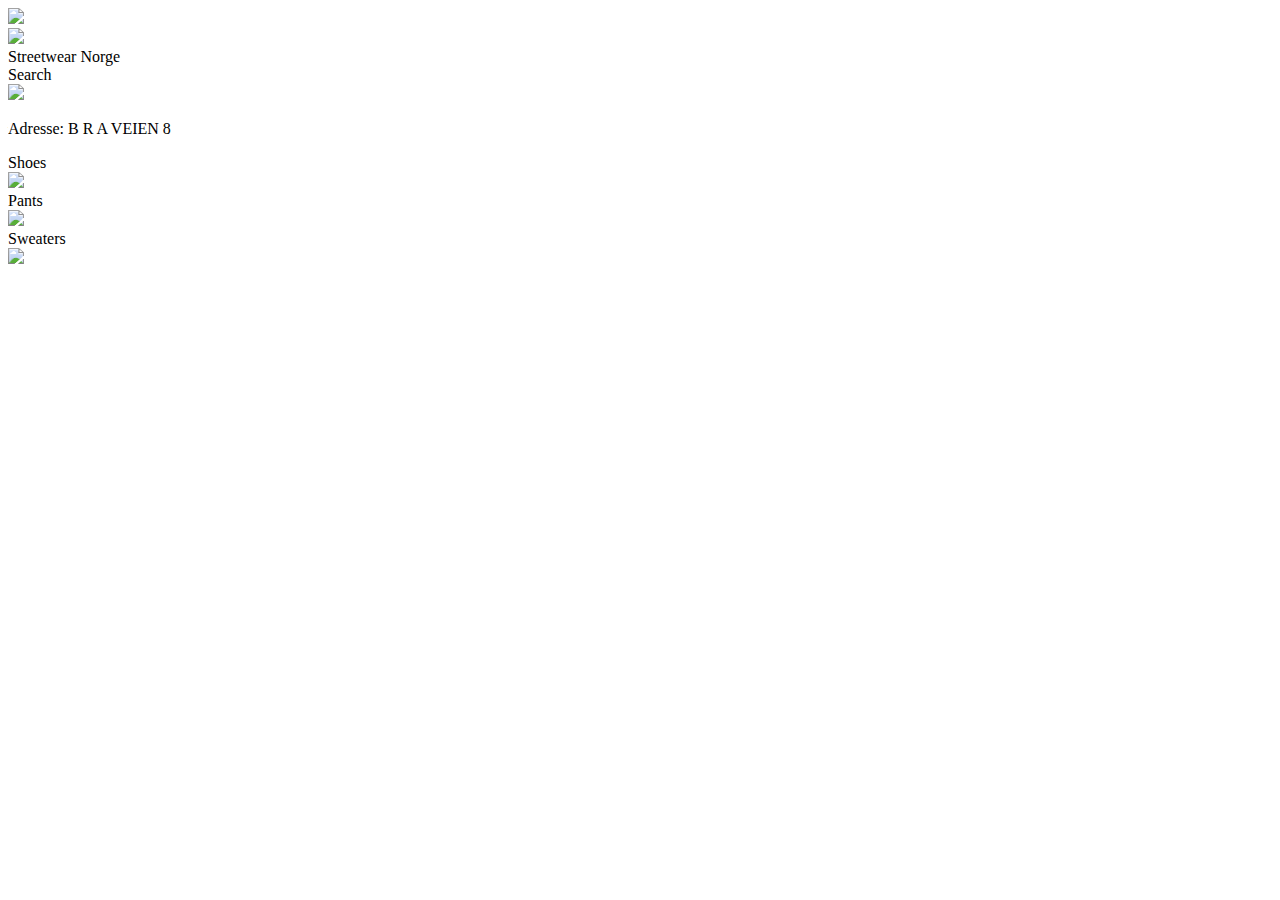
==== index.html @ 86af8e20 "test" ====
<!DOCTYPE html>
<html>
  <head>
    <link rel="stylesheet" href="globals.css" />
    <link rel="stylesheet" href="styleguide.css" />
    <link rel="stylesheet" href="style.css" />
  </head>
  <body>
    <div class="forside">
      <div class="div">
        <div class="overlap">
          <div class="rectangle"></div>
          <div class="rectangle-2"></div>
          <div class="rectangle-3"></div>
          <img class="icon-shopping-cart" src="img/shopping-cart.svg" />
          <div class="rectangle-4"></div>
          <img class="icon-user" src="img/user.svg" />
          <div class="text-wrapper">Streetwear Norge</div>
          <div class="search">
            <div class="text">Search</div>
            <img class="icon-search" src="img/search.svg" />
          </div>
        </div>
        <div class="overlap-group">
          <div class="rectangle-5"></div>
          <p class="p">Adresse: B R A VEIEN 8</p>
        </div>
        <div class="shoes">
          <div class="overlap-group-2">
            <div class="text-wrapper-2">Shoes</div>
            <div class="element"></div>
            <img class="media" src="img/image.png" />
            <div class="card-border"></div>
          </div>
        </div>
        <div class="pants">
          <div class="overlap-group-2">
            <div class="text-wrapper-2">Pants</div>
            <div class="element"></div>
            <img class="media" src="img/media.png" />
            <div class="card-border"></div>
          </div>
        </div>
        <div class="sweaters">
          <div class="overlap-group-2">
            <div class="text-wrapper-2">Sweaters</div>
            <div class="element"></div>
            <img class="media" src="img/media-2.png" />
            <div class="card-border"></div>
          </div>
        </div>
      </div>
    </div>
  </body>
</html>
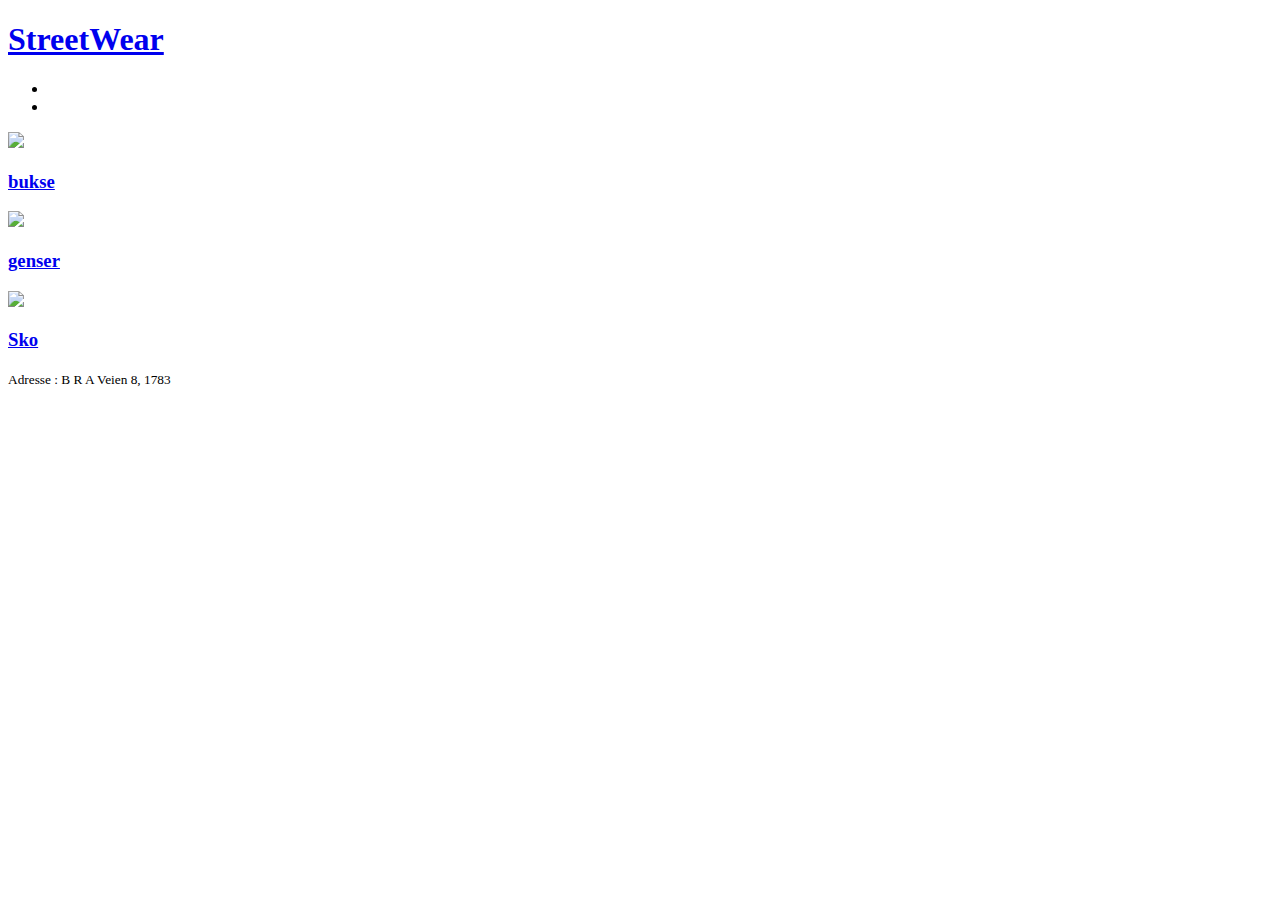
==== commit 9cdf1536: "test" ====
--- a/index.html
+++ b/index.html
@@ -1,55 +1,73 @@
 <!DOCTYPE html>
-<html>
-  <head>
-    <link rel="stylesheet" href="globals.css" />
-    <link rel="stylesheet" href="styleguide.css" />
-    <link rel="stylesheet" href="style.css" />
-  </head>
-  <body>
-    <div class="forside">
-      <div class="div">
-        <div class="overlap">
-          <div class="rectangle"></div>
-          <div class="rectangle-2"></div>
-          <div class="rectangle-3"></div>
-          <img class="icon-shopping-cart" src="img/shopping-cart.svg" />
-          <div class="rectangle-4"></div>
-          <img class="icon-user" src="img/user.svg" />
-          <div class="text-wrapper">Streetwear Norge</div>
-          <div class="search">
-            <div class="text">Search</div>
-            <img class="icon-search" src="img/search.svg" />
-          </div>
-        </div>
-        <div class="overlap-group">
-          <div class="rectangle-5"></div>
-          <p class="p">Adresse: B R A VEIEN 8</p>
-        </div>
-        <div class="shoes">
-          <div class="overlap-group-2">
-            <div class="text-wrapper-2">Shoes</div>
-            <div class="element"></div>
-            <img class="media" src="img/image.png" />
-            <div class="card-border"></div>
-          </div>
-        </div>
-        <div class="pants">
-          <div class="overlap-group-2">
-            <div class="text-wrapper-2">Pants</div>
-            <div class="element"></div>
-            <img class="media" src="img/media.png" />
-            <div class="card-border"></div>
-          </div>
-        </div>
-        <div class="sweaters">
-          <div class="overlap-group-2">
-            <div class="text-wrapper-2">Sweaters</div>
-            <div class="element"></div>
-            <img class="media" src="img/media-2.png" />
-            <div class="card-border"></div>
-          </div>
-        </div>
-      </div>
+<html lang="en">
+<head>
+    <meta charset="UTF-8">
+    <meta name="viewport" content="width=device-width, initial-scale=1.0">
+    <link href="css/font/css/fontawesome.css" rel="stylesheet">
+    <link href="css/font/css/brands.css" rel="stylesheet">
+    <link href="css/font/css/solid.css" rel="stylesheet">
+    <link rel="stylesheet" href="css/style.css" type="text/css">
+    <title>Index</title>
+</head>
+<body>
+
+    <div id="grid-container">
+      <header>
+        <nav>
+
+            <div>
+                <h1><a href="index.html">StreetWear</a></h1>
+            </div>
+        
+            <ul class="navbar">
+            <li><a href="index.html"><i class="fa-solid fa-house" style="color: #ffffff;"></i></a></li>
+            <!-- Kilde: https://fontawesome.com/icons/house?f=classic&s=solid&pc=%23f5f5f5 -->
+
+            <li><a href="produkt.html"><i class="fa-solid fa-cart-shopping" style="color: #ffffff;"></i></a></li>
+            <!-- Kilde:https://fontawesome.com/icons/cart-shopping?f=classic&s=solid -->
+            <a href="bio.html"><i class="fa-solid fa-user" style="color: #ffffff;"></i></a>
+                <!-- Kilde: https://fontawesome.com/icons/user?f=classic&s=solid -->
+
+            </ul>
+        </nav>
+   
+    </header>
+
+        <main>
+            <section id="produktkort">
+                <article>
+                    <a href="produkt.html"><img src="img/bukse.png"></a>
+                    <!-- Kilde: https://www.careofcarl.no/bilder/artiklar/zoom/23418511r_3.jpg?m=1658394907 -->
+                    <h3><a href="produkt.html">bukse</a></h3>
+                </article>
+                <article>
+                    
+                    <a href="produkt.html"><img src="img/genser.png"></a>
+                    <!-- Kilde: https://www.beforethehighstreet.com/cdn/shop/products/784a7f77-eacd-4ad9-9f41-a6bb92c21b77.jpg?v=1616008749&width=1280 -->
+                    <h3><a href="produkt.html">genser</a></h3>
+                </article>
+                <article>
+                    
+                    <a href="produkt.html"><img src="img/yeezy.png"></a>
+                    <!-- Kilde: https://images.stockx.com/images/adidas-Yeezy-Boost-350-V2-Sesame-Product.png?fit=fill&bg=FFFFFF&w=700&h=500&fm=webp&auto=compress&q=90&dpr=2&trim=color&updated_at=1686755725 -->
+                    <h3><a href="produkt.html">Sko</a></h3>
+                </article>
+                
+            </section>
+
+
+
+
+        </main>
+
+        <footer>
+            <small>
+                Adresse : B R A Veien 8, 1783
+              </small>
+        </footer>
+
+
     </div>
-  </body>
+
+</body>
 </html>--- a/css/style.css
+++ b/css/style.css
@@ -0,0 +1,235 @@
+.forside {
+    background-color: #ffffff;
+    display: flex;
+    flex-direction: row;
+    justify-content: center;
+    width: 100%;
+  }
+  
+  .forside .div {
+    background-color: #ffffff;
+    overflow: hidden;
+    width: 1440px;
+    height: 1024px;
+    position: relative;
+  }
+  
+  .forside .overlap {
+    position: absolute;
+    width: 1440px;
+    height: 207px;
+    top: -9px;
+    left: 0;
+  }
+  
+  .forside .rectangle {
+    position: absolute;
+    width: 1440px;
+    height: 117px;
+    top: 0;
+    left: 0;
+    background-color: #10217c;
+  }
+  
+  .forside .rectangle-2 {
+    position: absolute;
+    width: 1440px;
+    height: 112px;
+    top: 61px;
+    left: 0;
+    background-color: #d9d9d9;
+  }
+  
+  .forside .rectangle-3 {
+    position: absolute;
+    width: 126px;
+    height: 112px;
+    top: 61px;
+    left: 1188px;
+    background-color: #faf4f4;
+    border: 1px solid;
+    border-color: #000000;
+  }
+  
+  .forside .icon-shopping-cart {
+    position: absolute;
+    width: 83px;
+    height: 74px;
+    top: 84px;
+    left: 1209px;
+  }
+  
+  .forside .rectangle-4 {
+    position: absolute;
+    width: 126px;
+    height: 112px;
+    top: 61px;
+    left: 1314px;
+    background-color: #faf4f4;
+    border: 1px solid;
+    border-color: #000000;
+  }
+  
+  .forside .icon-user {
+    position: absolute;
+    width: 81px;
+    height: 85px;
+    top: 73px;
+    left: 1336px;
+  }
+  
+  .forside .text-wrapper {
+    position: absolute;
+    width: 457px;
+    top: 76px;
+    left: 0;
+    font-family: "Roboto-Bold", Helvetica;
+    font-weight: 700;
+    color: #000000;
+    font-size: 56px;
+    letter-spacing: -0.41px;
+    line-height: 69px;
+  }
+  
+  .forside .search {
+    position: absolute;
+    width: 676px;
+    height: 112px;
+    top: 61px;
+    left: 512px;
+    background-color: #ffffff;
+    border: 1px solid;
+    border-color: #1a191b;
+  }
+  
+  .forside .text {
+    position: absolute;
+    width: 524px;
+    top: 26px;
+    left: 111px;
+    font-family: "Abel-Regular", Helvetica;
+    font-weight: 400;
+    color: #1a191b;
+    font-size: 17px;
+    letter-spacing: -0.41px;
+    line-height: 22px;
+  }
+  
+  .forside .icon-search {
+    position: absolute;
+    width: 43px;
+    height: 56px;
+    top: 27px;
+    left: 39px;
+  }
+  
+  .forside .overlap-group {
+    position: absolute;
+    width: 1440px;
+    height: 99px;
+    top: 970px;
+    left: 0;
+  }
+  
+  .forside .rectangle-5 {
+    position: absolute;
+    width: 1440px;
+    height: 63px;
+    top: 1px;
+    left: 0;
+    background-color: #d9d9d9;
+  }
+  
+  .forside .p {
+    position: absolute;
+    width: 1046px;
+    top: 0;
+    left: 21px;
+    font-family: "Roboto-Bold", Helvetica;
+    font-weight: 700;
+    color: #000000;
+    font-size: 20px;
+    letter-spacing: -0.41px;
+    line-height: 69px;
+  }
+  
+  .forside .shoes {
+    position: absolute;
+    width: 333px;
+    height: 510px;
+    top: 332px;
+    left: 104px;
+    background-color: #ffffff;
+    border-radius: 8px;
+  }
+  
+  .forside .overlap-group-2 {
+    position: relative;
+    height: 510px;
+    border-radius: 8px;
+  }
+  
+  .forside .text-wrapper-2 {
+    position: absolute;
+    width: 273px;
+    top: 362px;
+    left: 30px;
+    font-family: "Roboto-Bold", Helvetica;
+    font-weight: 700;
+    color: #1a191b;
+    font-size: 36px;
+    letter-spacing: 0;
+    line-height: normal;
+  }
+  
+  .forside .element {
+    position: absolute;
+    top: 434px;
+    left: 30px;
+    font-family: "Roboto-Regular", Helvetica;
+    font-weight: 400;
+    color: #1a191b;
+    font-size: 12px;
+    letter-spacing: 0;
+    line-height: normal;
+    white-space: nowrap;
+  }
+  
+  .forside .media {
+    position: absolute;
+    width: 333px;
+    height: 338px;
+    top: 0;
+    left: 0;
+  }
+  
+  .forside .card-border {
+    position: absolute;
+    width: 333px;
+    height: 510px;
+    top: 0;
+    left: 0;
+    border-radius: 8px;
+    border: 1px solid;
+    border-color: #1a191b;
+  }
+  
+  .forside .pants {
+    position: absolute;
+    width: 333px;
+    height: 510px;
+    top: 332px;
+    left: 1002px;
+    background-color: #ffffff;
+    border-radius: 8px;
+  }
+  
+  .forside .sweaters {
+    position: absolute;
+    width: 333px;
+    height: 510px;
+    top: 332px;
+    left: 553px;
+    background-color: #ffffff;
+    border-radius: 8px;
+  }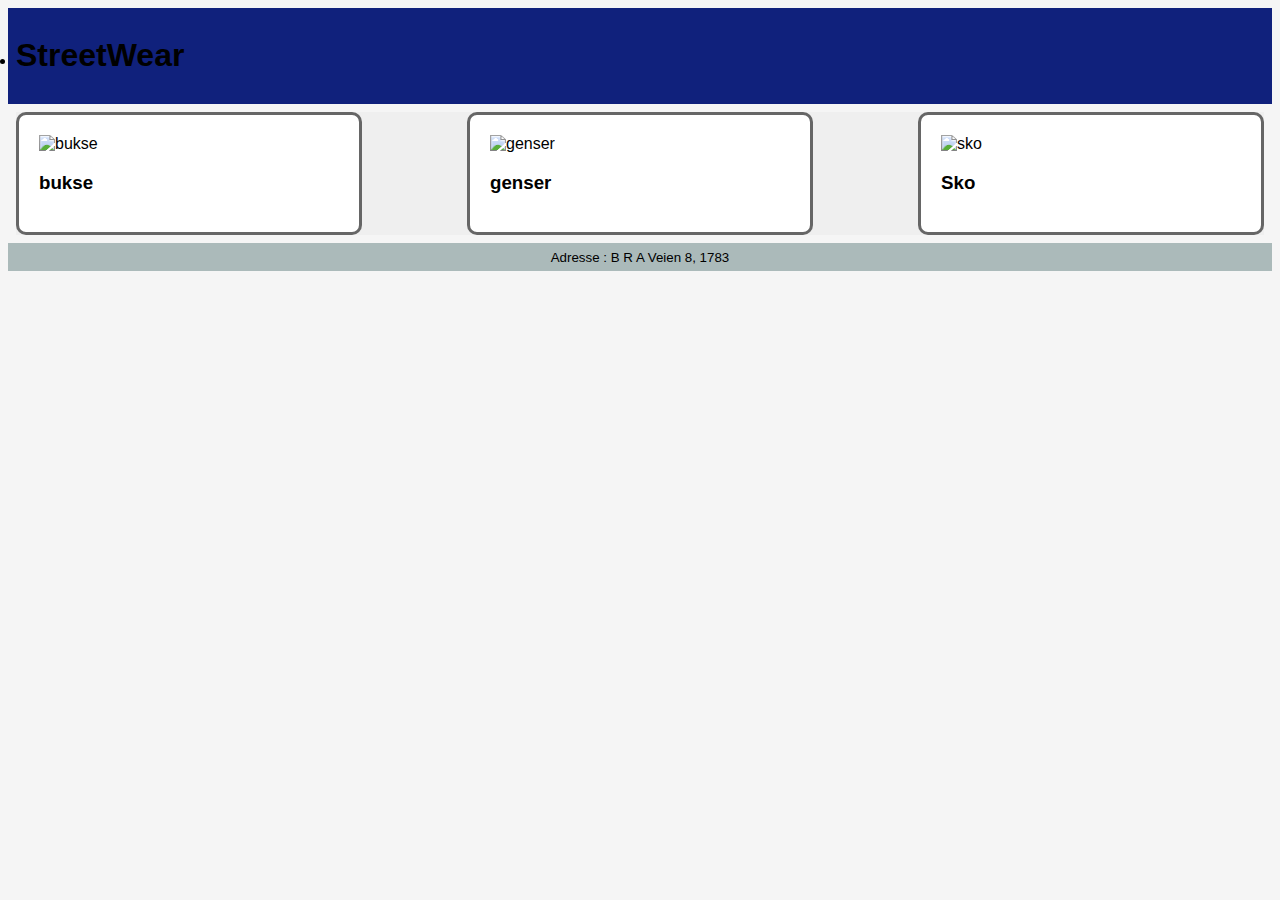
==== commit 4fad3d72: "oppdatering" ====
--- a/index.html
+++ b/index.html
@@ -16,7 +16,10 @@
         <nav>
 
             <div>
+                <li>
+
                 <h1><a href="index.html">StreetWear</a></h1>
+            </li>
             </div>
         
             <ul class="navbar">
@@ -34,21 +37,21 @@
     </header>
 
         <main>
-            <section id="produktkort">
+            <section class="produktkort">
                 <article>
-                    <a href="produkt.html"><img src="img/bukse.png"></a>
+                    <a href="produkt.html"><img src="img/bukse.png" alt="bukse"></a>
                     <!-- Kilde: https://www.careofcarl.no/bilder/artiklar/zoom/23418511r_3.jpg?m=1658394907 -->
                     <h3><a href="produkt.html">bukse</a></h3>
                 </article>
                 <article>
                     
-                    <a href="produkt.html"><img src="img/genser.png"></a>
+                    <a href="produkt.html"><img src="img/genser.png" alt="genser"></a>
                     <!-- Kilde: https://www.beforethehighstreet.com/cdn/shop/products/784a7f77-eacd-4ad9-9f41-a6bb92c21b77.jpg?v=1616008749&width=1280 -->
                     <h3><a href="produkt.html">genser</a></h3>
                 </article>
                 <article>
                     
-                    <a href="produkt.html"><img src="img/yeezy.png"></a>
+                    <a href="produkt.html"><img src="img/yeezy.png" alt="sko"></a>
                     <!-- Kilde: https://images.stockx.com/images/adidas-Yeezy-Boost-350-V2-Sesame-Product.png?fit=fill&bg=FFFFFF&w=700&h=500&fm=webp&auto=compress&q=90&dpr=2&trim=color&updated_at=1686755725 -->
                     <h3><a href="produkt.html">Sko</a></h3>
                 </article>
--- a/css/style.css
+++ b/css/style.css
@@ -1,235 +1,111 @@
-.forside {
-    background-color: #ffffff;
-    display: flex;
-    flex-direction: row;
-    justify-content: center;
-    width: 100%;
+/* Setter standard skrifttype for hele nettsiden */
+body {
+  font-family: Arial;
+  background-color: whitesmoke;
+}
+
+/* Definerer et grid-container som inneholder header, main og footer */
+#grid-container {
+  display: grid;
+  grid-template-areas: "header" "main" "footer";
+}
+
+/* Legger til litt padding til header, main og footer for mellomrom */
+header, main{
+  padding: 0.5rem;
+}
+
+
+footer {
+  text-align: center;
+  padding: 5px;
+  background-color: #abbaba;
+  color: #000;
+}
+
+/* Styler header-seksjonen */
+header {
+  font-size: 1rem;
+  font-weight: 700;
+  grid-area: header;
+  background-color: #10217c;
+}
+
+
+
+a:link, a:visited {
+  color: black;
+  text-decoration: none
+}
+
+
+
+
+header nav {
+  display: flex;
+  justify-content: space-between;
+  position: relative;
+}
+
+
+main {
+  grid-area: main;
+}
+
+main section img {
+  width: 100%;
+}
+
+footer {
+  grid-area: footer;
+}
+
+
+@media only screen and (min-width: 600px) {
+  #grid-container {
+      grid-template-areas: "header header header" "main main main" "footer footer footer";
   }
-  
-  .forside .div {
-    background-color: #ffffff;
-    overflow: hidden;
-    width: 1440px;
-    height: 1024px;
-    position: relative;
+
+  .navbar {
+      display: flex;
+      flex-direction: row;
+      gap: 1rem;
+      list-style: none;
+      margin: 0;
   }
-  
-  .forside .overlap {
-    position: absolute;
-    width: 1440px;
-    height: 207px;
-    top: -9px;
-    left: 0;
+
+.produktkort {
+  display: flex;
+  flex-direction: row;
+  flex-wrap: wrap;
+  background-color: #efefef;
+  justify-content: space-between;
+}
+
+.produktkort article {
+  max-width: 300px;
+  width: 100%;
+  min-width: 200px;
+  border: 3px #00000099 solid;
+  background-color: white;
+  border-radius: 10px;
+  padding: 20px;
+}
+
+  .produkt {
+      display: flex;
+      flex-direction: row;
+      justify-content: space-between;
   }
-  
-  .forside .rectangle {
-    position: absolute;
-    width: 1440px;
-    height: 117px;
-    top: 0;
-    left: 0;
-    background-color: #10217c;
+
+  .produkt img {
+      width: 50%;
   }
-  
-  .forside .rectangle-2 {
-    position: absolute;
-    width: 1440px;
-    height: 112px;
-    top: 61px;
-    left: 0;
-    background-color: #d9d9d9;
+
+  .produkt section {
+      padding: 1rem;
+      width: 40%;
+      align-self: center;
   }
-  
-  .forside .rectangle-3 {
-    position: absolute;
-    width: 126px;
-    height: 112px;
-    top: 61px;
-    left: 1188px;
-    background-color: #faf4f4;
-    border: 1px solid;
-    border-color: #000000;
-  }
-  
-  .forside .icon-shopping-cart {
-    position: absolute;
-    width: 83px;
-    height: 74px;
-    top: 84px;
-    left: 1209px;
-  }
-  
-  .forside .rectangle-4 {
-    position: absolute;
-    width: 126px;
-    height: 112px;
-    top: 61px;
-    left: 1314px;
-    background-color: #faf4f4;
-    border: 1px solid;
-    border-color: #000000;
-  }
-  
-  .forside .icon-user {
-    position: absolute;
-    width: 81px;
-    height: 85px;
-    top: 73px;
-    left: 1336px;
-  }
-  
-  .forside .text-wrapper {
-    position: absolute;
-    width: 457px;
-    top: 76px;
-    left: 0;
-    font-family: "Roboto-Bold", Helvetica;
-    font-weight: 700;
-    color: #000000;
-    font-size: 56px;
-    letter-spacing: -0.41px;
-    line-height: 69px;
-  }
-  
-  .forside .search {
-    position: absolute;
-    width: 676px;
-    height: 112px;
-    top: 61px;
-    left: 512px;
-    background-color: #ffffff;
-    border: 1px solid;
-    border-color: #1a191b;
-  }
-  
-  .forside .text {
-    position: absolute;
-    width: 524px;
-    top: 26px;
-    left: 111px;
-    font-family: "Abel-Regular", Helvetica;
-    font-weight: 400;
-    color: #1a191b;
-    font-size: 17px;
-    letter-spacing: -0.41px;
-    line-height: 22px;
-  }
-  
-  .forside .icon-search {
-    position: absolute;
-    width: 43px;
-    height: 56px;
-    top: 27px;
-    left: 39px;
-  }
-  
-  .forside .overlap-group {
-    position: absolute;
-    width: 1440px;
-    height: 99px;
-    top: 970px;
-    left: 0;
-  }
-  
-  .forside .rectangle-5 {
-    position: absolute;
-    width: 1440px;
-    height: 63px;
-    top: 1px;
-    left: 0;
-    background-color: #d9d9d9;
-  }
-  
-  .forside .p {
-    position: absolute;
-    width: 1046px;
-    top: 0;
-    left: 21px;
-    font-family: "Roboto-Bold", Helvetica;
-    font-weight: 700;
-    color: #000000;
-    font-size: 20px;
-    letter-spacing: -0.41px;
-    line-height: 69px;
-  }
-  
-  .forside .shoes {
-    position: absolute;
-    width: 333px;
-    height: 510px;
-    top: 332px;
-    left: 104px;
-    background-color: #ffffff;
-    border-radius: 8px;
-  }
-  
-  .forside .overlap-group-2 {
-    position: relative;
-    height: 510px;
-    border-radius: 8px;
-  }
-  
-  .forside .text-wrapper-2 {
-    position: absolute;
-    width: 273px;
-    top: 362px;
-    left: 30px;
-    font-family: "Roboto-Bold", Helvetica;
-    font-weight: 700;
-    color: #1a191b;
-    font-size: 36px;
-    letter-spacing: 0;
-    line-height: normal;
-  }
-  
-  .forside .element {
-    position: absolute;
-    top: 434px;
-    left: 30px;
-    font-family: "Roboto-Regular", Helvetica;
-    font-weight: 400;
-    color: #1a191b;
-    font-size: 12px;
-    letter-spacing: 0;
-    line-height: normal;
-    white-space: nowrap;
-  }
-  
-  .forside .media {
-    position: absolute;
-    width: 333px;
-    height: 338px;
-    top: 0;
-    left: 0;
-  }
-  
-  .forside .card-border {
-    position: absolute;
-    width: 333px;
-    height: 510px;
-    top: 0;
-    left: 0;
-    border-radius: 8px;
-    border: 1px solid;
-    border-color: #1a191b;
-  }
-  
-  .forside .pants {
-    position: absolute;
-    width: 333px;
-    height: 510px;
-    top: 332px;
-    left: 1002px;
-    background-color: #ffffff;
-    border-radius: 8px;
-  }
-  
-  .forside .sweaters {
-    position: absolute;
-    width: 333px;
-    height: 510px;
-    top: 332px;
-    left: 553px;
-    background-color: #ffffff;
-    border-radius: 8px;
-  }+
+}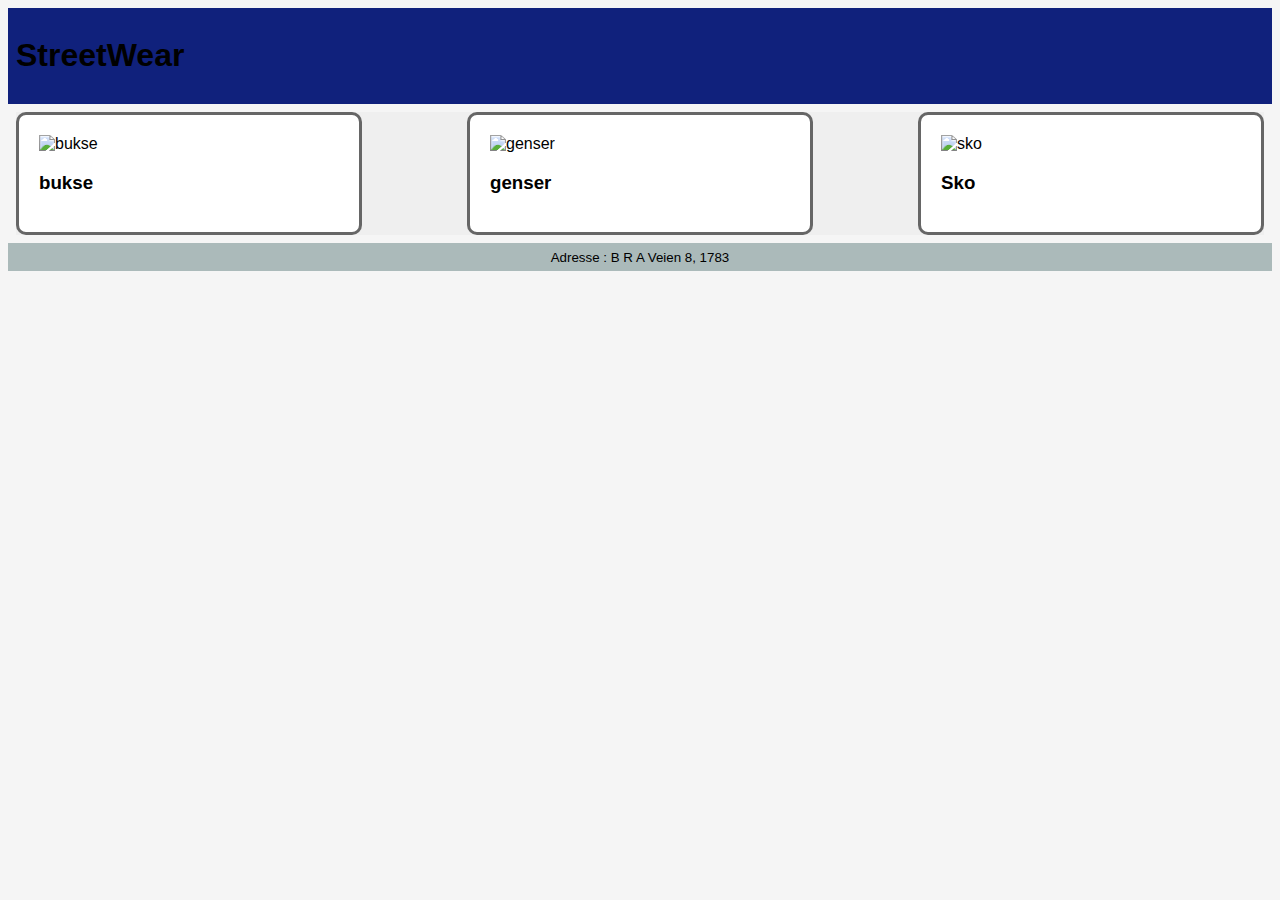
==== commit 40654c8b: "validert" ====
--- a/index.html
+++ b/index.html
@@ -16,10 +16,9 @@
         <nav>
 
             <div>
-                <li>
 
                 <h1><a href="index.html">StreetWear</a></h1>
-            </li>
+
             </div>
         
             <ul class="navbar">
@@ -28,7 +27,7 @@
 
             <li><a href="produkt.html"><i class="fa-solid fa-cart-shopping" style="color: #ffffff;"></i></a></li>
             <!-- Kilde:https://fontawesome.com/icons/cart-shopping?f=classic&s=solid -->
-            <a href="bio.html"><i class="fa-solid fa-user" style="color: #ffffff;"></i></a>
+            <li><a href="bio.html"><i class="fa-solid fa-user" style="color: #ffffff;"></i></a>
                 <!-- Kilde: https://fontawesome.com/icons/user?f=classic&s=solid -->
 
             </ul>
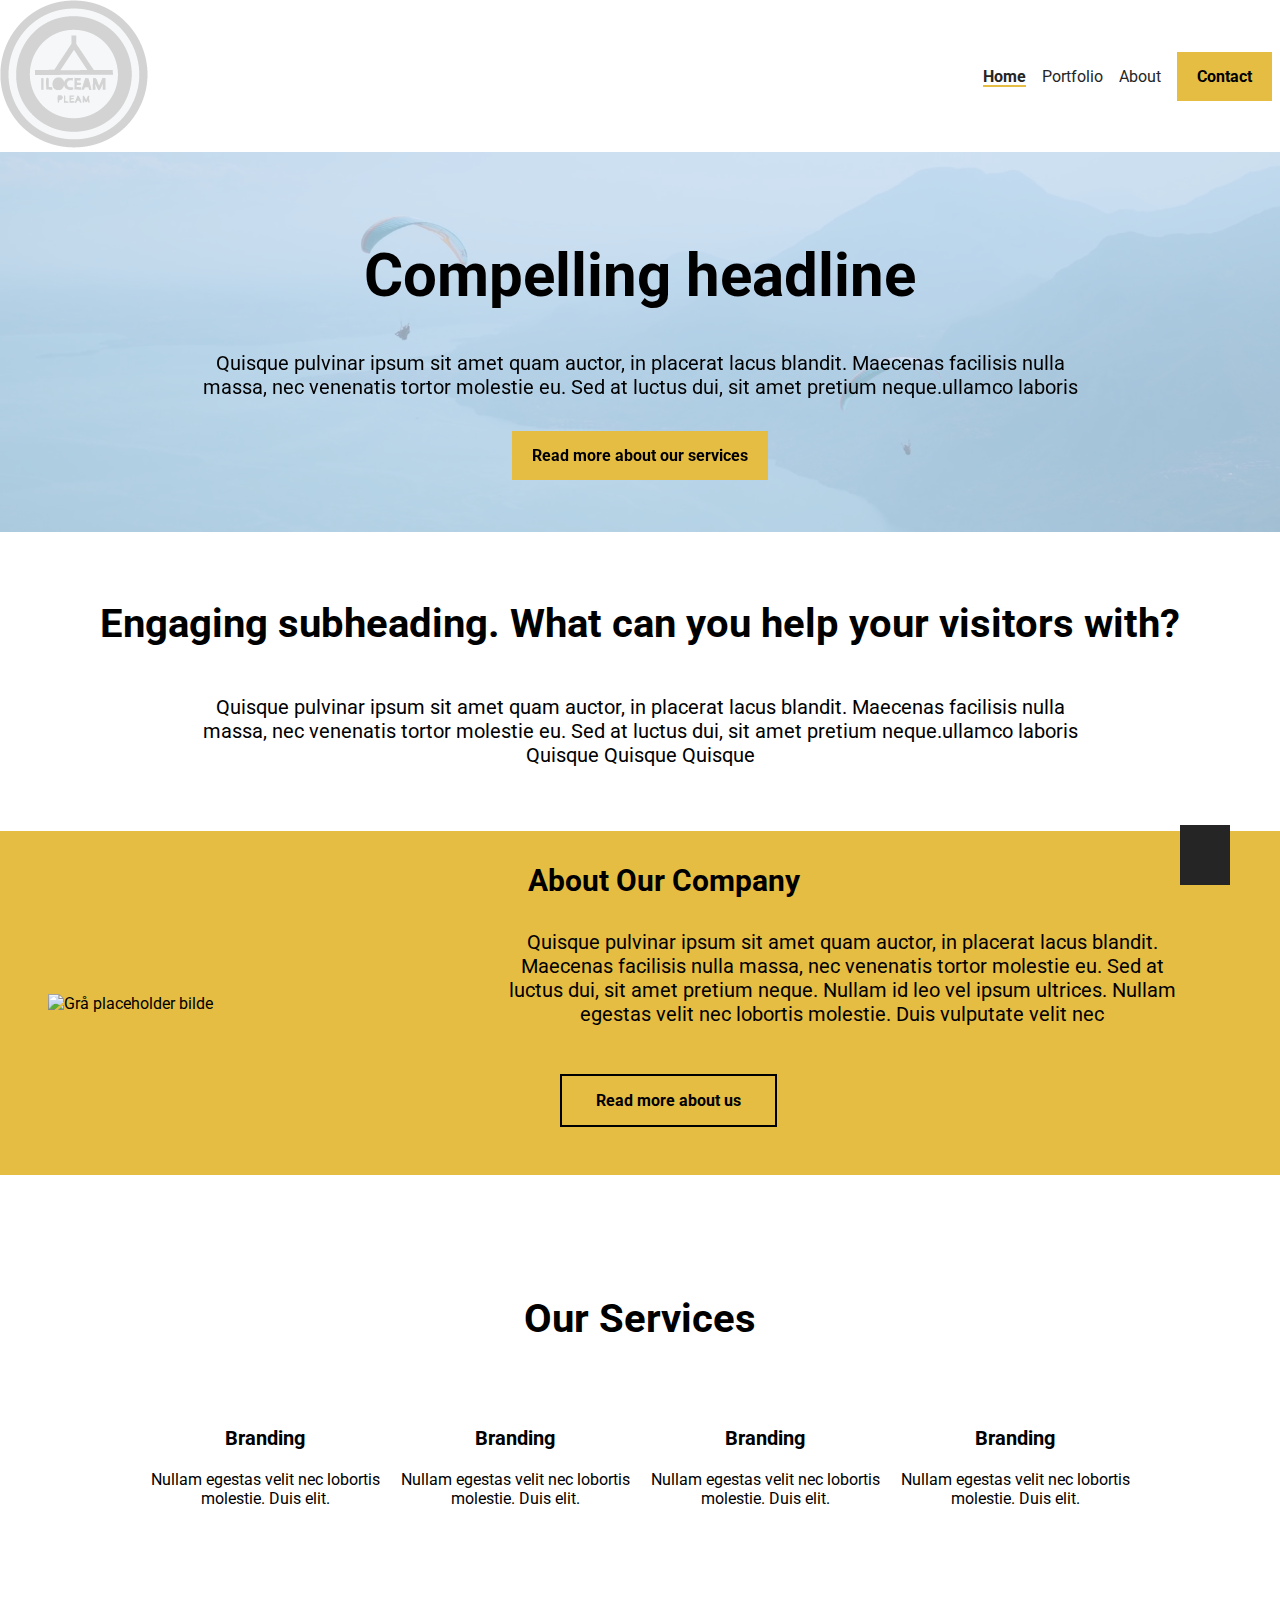
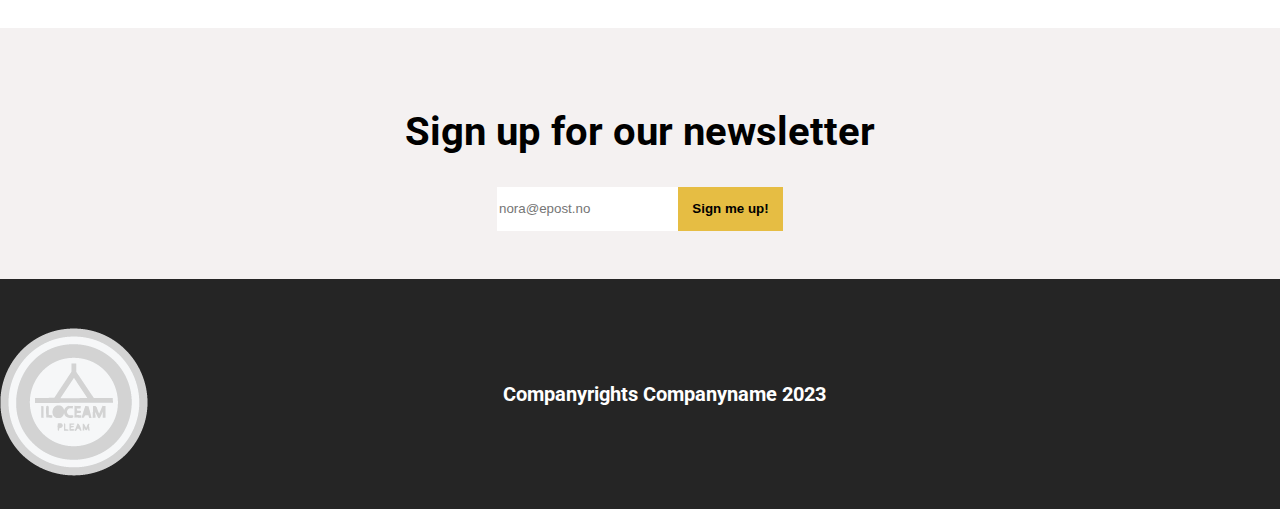
==== commit bcc2365d: "innlevering" ====
--- a/index.html
+++ b/index.html
@@ -3,73 +3,221 @@
 <head>
     <meta charset="UTF-8">
     <meta name="viewport" content="width=device-width, initial-scale=1.0">
-    <link href="css/font/css/fontawesome.css" rel="stylesheet">
-    <link href="css/font/css/brands.css" rel="stylesheet">
-    <link href="css/font/css/solid.css" rel="stylesheet">
+
+
+
+    <meta name="description" content="Transform your brand with our cutting-edge design solutions ">
+    <meta name="author" content="Ole Nordmann">
+
+    <!-- Opengraph metadata -->
+    <meta property="og:title" content="ABC Company - frontpage">
+    <meta property="og:type" content="website">
+    <meta property="og:image" content="logo1.png">
+    <meta property="og:description" content="We blend creativity and strategy to deliver visually compelling and effective designs">
+
+
+
+
+
+     <!-- Inkluderer ikon-stiler for ikoner fra FontAwesome -->
+     <link href="css/font/css/fontawesome.css" rel="stylesheet">
+     <link href="css/font/css/brands.css" rel="stylesheet">
+     <link href="css/font/css/solid.css" rel="stylesheet">
+
+
+    <!-- Linker -->
     <link rel="stylesheet" href="css/style.css" type="text/css">
-    <title>Index</title>
+
+
+        <!-- Karakter Krav A : Egen favicon -->
+    
+        <link rel="icon" href="/img/favicon.ico" type="image/x-icon">
+        <!-- Benyttet denne til å lage en favicon Kilde: https://www.w3schools.com/html/html_favicon.asp 
+        benyttet også denne til å konverte til favicon https://favicon.io/favicon-converter/ -->
+        
+    
+    
+    <title>Hjemme side</title>
 </head>
+
+
+
+
+
+
+
 <body>
 
+
     <div id="grid-container">
-      <header>
-        <nav>
-
-            <div>
-
-                <h1><a href="index.html">StreetWear</a></h1>
-
-            </div>
+        <header>
+            <!-- Karakter Krav A : Tilbake til toppen knapp -->
+            <span id="top"></span>
+            <nav>
+                <a href="index.html" title="Go to frontpage" aria-label="Go to frontpage"><img src="img/logo1.png" alt="A round logo where it says ILOCEAM PLEAM"></a>
+                <ul>
+                    <li><a href="index.html" class="link-hover-menu" title="Go to frontpage">Home</a></li>
+                    <li><a href="products.html" title="Go to products-page">Portfolio</a></li>
+                    <li><a href="about.html" title="Go to about-page">About</a></li>
+                    <li><a href="about.html#contact-form" class="button1-yellow" title="Go to contact scheme">Contact</a></li>
+                </ul>
+            </nav>
+
+            
+
+            <section id="index-header">
+                <video autoplay loop muted>
+                    <source src="img/mountains.mp4" type="video/mp4">
+                </video>
+                <img src="img/computer-image.jpg" alt="" id="frontpage">
+
+
+
+
+                <div id="overlay">
+                    <h1>Compelling headline</h1>
+                    <p>
+                        Quisque pulvinar ipsum sit amet quam auctor, in placerat lacus blandit. Maecenas facilisis nulla massa, nec venenatis tortor
+                         molestie eu. Sed at luctus dui, sit amet pretium neque.ullamco laboris
+                    </p>
+                    <a href="#index-services" class="button1-yellow" title="Go to services section">Read more about our services</a>
+                </div>
+            </section>
+
+
+        </header>
+
+
+
+        <main>
+
+            
+            <section id="index-subheading">
+                <h2>Engaging subheading. What can you help your visitors with?</h2>
+                <p>
+                    Quisque pulvinar ipsum sit amet quam auctor, in placerat lacus blandit. Maecenas facilisis nulla massa, nec venenatis tortor
+                    molestie eu. Sed at luctus dui, sit amet pretium neque.ullamco laboris Quisque Quisque Quisque
+                </p>
+            </section>
+
+
+            <section id="index-about-section">
+                <img src="https://placehold.co/400x400" alt="Grå placeholder bilde" title="About image">
+                <!-- Kilde til bilde: https://placehold.co/400x400 -->
+               
+               
+                <article>
+                    <h3>About Our Company</h3>
+                    <p>        
+                        Quisque pulvinar ipsum sit amet quam auctor, in placerat lacus blandit. Maecenas facilisis nulla massa, 
+                        nec venenatis tortor molestie eu. Sed at luctus dui, sit amet pretium neque. Nullam id leo vel ipsum 
+                        ultrices. Nullam egestas velit nec lobortis molestie. Duis vulputate velit nec 
+         
+                    </p>
+                    <a href="about.html" class="button1-yellow" title="Go to about-page">Read more about us</a>
+                </article>
+
+            </section>
+
+
+
+
+
+            <section id="index-services">
+                
+                <h2>Our Services</h2>
+
+                <article>
+                    <i class="fa-solid fa-users fa-xl"></i>
+                    <h3>Branding</h3>
+                    <p>
+                        Nullam egestas velit nec lobortis molestie. Duis elit.
+                    </p>
+                </article>
+
+                <article>
+                    <i class="fa-solid fa-cloud-arrow-up fa-xl"></i>
+                    <h3>Branding</h3>
+                    <p>
+                        Nullam egestas velit nec lobortis molestie. Duis elit.
+
+                    </p>
+                </article>
+
+
+                <article>
+                    <i class="fa-solid fa-code fa-xl"></i>
+                    <h3>Branding</h3>
+                    <p>
+                        Nullam egestas velit nec lobortis molestie. Duis elit.
+                    </p>
+                </article>
+
+                <article>
+                    <i class="fa-solid fa-wifi fa-xl"></i>
+                    <h3>Branding</h3>
+                    <p>
+                        Nullam egestas velit nec lobortis molestie. Duis elit.
+                    </p>
+                </article>
+
+
+            </section>
+
+
+
+
+            <section id="index-signup">
+                <h2>Sign up for our newsletter</h2>
+                
+                <form method="get" action="#index-signup" aria-label="Newsletter signup">
+                    <input type="email" name="email" placeholder="nora@epost.no" aria-label="Sign up for our newsletter by typing email">
+                    <button type="submit" class="button1-yellow" > Sign me up!</button>
+                </form>
+            </section>
+
+
+
+        </main>
+
+
+
+
+
+
+    <!--Footer
+        Karakter E og D Krav:
+    -->
+    <footer>
+        <a href="index.html" aria-label="Go to frontpage"><img src="img/logo1.png" alt="Company Logo"></a>
+            
+        <p>Companyrights Companyname 2023</p>
+        <ul>
+            <li><a href="https://www.facebook.com" target="_blank" aria-label="Facebook Logo which will take you to facebook.com"><i class="fa-brands fa-square-facebook"></i></a></li>
+            <li><a href="https://www.instagram.com" target="_blank" aria-label="Instagram Logo which will take you to Instagram.com"><i class="fa-brands fa-square-instagram"></i></a></li>
+            <li><a href="https://www.linkedin.com" target="_blank" aria-label="Linkedin Logo which will take you to linkedin.com"><i class="fa-brands fa-linkedin"></i></a></li>
+        </ul>
+
+
         
-            <ul class="navbar">
-            <li><a href="index.html"><i class="fa-solid fa-house" style="color: #ffffff;"></i></a></li>
-            <!-- Kilde: https://fontawesome.com/icons/house?f=classic&s=solid&pc=%23f5f5f5 -->
-
-            <li><a href="produkt.html"><i class="fa-solid fa-cart-shopping" style="color: #ffffff;"></i></a></li>
-            <!-- Kilde:https://fontawesome.com/icons/cart-shopping?f=classic&s=solid -->
-            <li><a href="bio.html"><i class="fa-solid fa-user" style="color: #ffffff;"></i></a>
-                <!-- Kilde: https://fontawesome.com/icons/user?f=classic&s=solid -->
-
-            </ul>
-        </nav>
-   
-    </header>
-
-        <main>
-            <section class="produktkort">
-                <article>
-                    <a href="produkt.html"><img src="img/bukse.png" alt="bukse"></a>
-                    <!-- Kilde: https://www.careofcarl.no/bilder/artiklar/zoom/23418511r_3.jpg?m=1658394907 -->
-                    <h3><a href="produkt.html">bukse</a></h3>
-                </article>
-                <article>
-                    
-                    <a href="produkt.html"><img src="img/genser.png" alt="genser"></a>
-                    <!-- Kilde: https://www.beforethehighstreet.com/cdn/shop/products/784a7f77-eacd-4ad9-9f41-a6bb92c21b77.jpg?v=1616008749&width=1280 -->
-                    <h3><a href="produkt.html">genser</a></h3>
-                </article>
-                <article>
-                    
-                    <a href="produkt.html"><img src="img/yeezy.png" alt="sko"></a>
-                    <!-- Kilde: https://images.stockx.com/images/adidas-Yeezy-Boost-350-V2-Sesame-Product.png?fit=fill&bg=FFFFFF&w=700&h=500&fm=webp&auto=compress&q=90&dpr=2&trim=color&updated_at=1686755725 -->
-                    <h3><a href="produkt.html">Sko</a></h3>
-                </article>
-                
-            </section>
-
-
-
-
-        </main>
-
-        <footer>
-            <small>
-                Adresse : B R A Veien 8, 1783
-              </small>
-        </footer>
-
+    </footer>
+
+    <!--Footer
+        Karakter D Krav:
+    -->
 
     </div>
+
+
+    <!-- Karakter Krav A : Tilbake til toppen knapp -->
+    <a href="#top" class="gotopbtn">
+    <i class="fa-solid fa-arrow-up fa-xl"></i>
+    </a>
+    <!-- Benytter fontawesome iconet arrow-up
+    og benyttet denne som kilde for å opprette knappen : https://dev.to/atulcodex/scroll-to-top-button-with-just-html-css-1c2
+    -->
+
+
 
 </body>
 </html>--- a/css/style.css
+++ b/css/style.css
@@ -1,111 +1,718 @@
-/* Setter standard skrifttype for hele nettsiden */
+
+/* Karakter C krav */
+
+@import url('https://fonts.googleapis.com/css2?family=Roboto&display=swap');
 body {
-  font-family: Arial;
-  background-color: whitesmoke;
-}
-
-/* Definerer et grid-container som inneholder header, main og footer */
+  font-family: 'Roboto', sans-serif;
+  max-width: 1600px;
+  margin: auto;
+}
+
+/* Benyttet Denne: https://fonts.google.com/specimen/Roboto */
+
+html {
+    scroll-behavior: smooth;
+}
+
 #grid-container {
-  display: grid;
-  grid-template-areas: "header" "main" "footer";
-}
-
-/* Legger til litt padding til header, main og footer for mellomrom */
-header, main{
-  padding: 0.5rem;
-}
-
+    width: 100%;
+    display: grid;
+    grid-template-areas: "header" "main" "footer";
+    grid-template-columns: 1fr;
+    grid-template-rows: repeat(3, auto);
+}
+
+a {
+    color: #252525;
+    text-decoration: none;
+}
+
+ul {
+    list-style: none;
+}
+
+/* header section */
+header nav {
+    display: flex;
+    flex-direction: column;
+    align-items: center;
+    text-align: center;
+}
+
+/* Endrer plass imellom "home" "portfolio" og "contact" i navigasjon*/
+header nav li {
+    margin: 8px;
+}
+
+#index-header {
+    position: relative;
+}
+
+/* Endrer også img for portfolio  */
+#index-header img {
+    width: 100%;
+    height: 380px;
+    object-fit: cover;
+}
+
+
+
+
+
+/* B Krav */
+
+/* Marker gjeldene side med en gul linje i navigasjon*/
+.link-hover-menu {
+    font-weight: bold;
+    text-decoration: underline;
+    text-decoration-color: #e6bd43;
+    text-underline-offset: 0.2rem;
+    text-decoration-thickness: 2px;
+
+}
+
+/* Endrer farge når vi hover over knapper*/
+.button1-yellow {
+    display: inline-block;
+    background-color:  #e6bd43;
+    padding: 15px 20px;
+    color: #000;
+    font-weight: bold;
+}
+
+
+.gotopbtn
+{
+  position: fixed;
+  width: 50px;
+  height: 60px;
+  background: #252525;
+  bottom: 15px;
+  right: 50px;
+  text-decoration: none;
+  text-align: center;
+  line-height: 60px;
+  color: white;
+  font-size: 25px;
+  
+}
+
+/* Kildehenvinsing:
+Benyttet CSS/HTML ifra denne nettsiden som viser hvordan du lager en stick button
+https://dev.to/atulcodex/scroll-to-top-button-with-just-html-css-1c2  
+*/
+
+
+
+
+
+/* Index page Overlay bilde
+Når nettsiden blir mindre enn 600px så går den over til et bilde overlay 
+*/
+
+video {
+    display: none;
+}
+
+#overlay {
+    position: absolute;
+    height: 380px;
+    width: 100%;
+    top: 0;
+    text-align: center;
+    background-color: rgba(207, 226, 245, 0.7)
+}
+
+#overlay h1{
+    padding-top: 3rem;
+}
+
+
+/* portfolio-page Overlay */
+
+#overlay-products {
+    position: absolute;
+    height: 380px;
+    width: 100%;
+    top: 0;
+    text-align: center;
+    background-color: rgba(225, 227, 230, 0.7)
+}
+
+
+/* Header text for products nettside : "Portfolio" */
+#products-heading {
+    position: relative;
+    margin: auto;
+    text-align: center;
+    padding-top: 9rem;
+}
+
+
+
+
+/* about-page */
+
+#about-header {
+    overflow: hidden;
+    box-sizing: border-box;
+    padding: 4rem;
+    background-image:url("/img/computer-image.jpg");
+    background-size: cover;
+    background-position: center;
+    width: auto;
+    height: auto;
+
+}
+
+
+
+#overlay-about {
+    position: relative;
+    text-align: left;
+    padding: 3rem;
+    background-color: rgba(245, 242, 242, 0.8);
+}
+
+#overlay-about h1 {
+    font-size: 1rem;
+    font-weight: lighter;
+    margin: 0;
+}
+
+#overlay-about p, #overlay-about h2 {
+    margin: 1rem 0;
+}
+
+/* main section */
+
+main {
+    grid-area: main;
+}
+
+
+
+/* ***************************************************************/
+
+/* Index  Page*/
+
+/* ***************************************************************/
+
+
+#index-subheading {
+    padding-top: 2rem;
+    padding-bottom: 2rem;
+    text-align: center;
+  }
+  #index-subheading p {
+    padding-top: 1rem;
+    text-align: center;
+  }
+
+
+/* About Our Company*/
+#index-about-section {
+    display: flex;
+    flex-direction: column;
+    background-color: #e6bd43;
+    align-items: center;
+}
+#index-about-section img {
+    width: 80%;
+    height: auto;
+    margin: 40px auto;
+}
+
+#index-about-section h3, #about p {
+    width: 50%;
+    margin: 1rem auto;
+}
+
+#index-about-section .button1-yellow {
+    display: block;
+    width: 40%;
+    margin: 2rem auto 5rem auto;
+    border: 2px solid;
+}
+
+
+
+/* Our Services Index */
+
+#index-services {
+    text-align: center;
+    margin: 3.5rem 0;;
+}
+
+
+#index-services i {
+    font-size: 40px;
+}
+
+#index-services p {
+    margin: 3rem auto;
+}
+
+
+/* Email Signup */
+
+#index-signup {
+    text-align: center;
+    background-color: #f4f1f1;
+    padding: 3rem;
+}
+
+#index-signup form {
+    display: flex;
+    justify-content: center;
+  }
+
+  #index-signup form input {
+    display: inline-block;
+    margin: 0;
+    border: 0;
+  }
+
+
+  #index-signup form button {
+    display: inline-block;
+    margin: 0;
+    border: 0;
+    padding: 0.90rem;
+  }
+
+  .sign-up-button {
+    background-color: #e6bd43;
+    padding: 0.5rem;
+    font-weight: 700;
+    cursor: pointer;
+  }
+
+
+
+
+
+
+/* ***************************************************************
+
+
+                            products-page 
+
+
+************************************************************** */
+
+
+
+
+.product-header {
+    margin-bottom: 3rem;
+}
+
+
+
+#category ul {
+    margin: 0;
+    padding: 1rem;
+  }
+#category ul li {
+    display: inline-block;
+    margin: 0 0.5rem 2rem 0;
+  }
+
+#category ul a {
+    border: 1px solid black;
+    padding: 0.75rem 0.5rem;
+  }
+
+
+
+.product-cards {
+    box-sizing: border-box;
+    display: flex;
+    flex-wrap: wrap;
+    width: 100%;
+}
+
+.product-cards article {
+    box-sizing: border-box;
+    flex-grow: 1;
+    flex-basis: 100%;
+    min-width: 200px;
+    max-width: 692px;
+}
+
+
+
+.product-cards img {
+    display: block;
+    width: 100%;
+    height: auto;
+}
+
+/* ***************************************************************/
+
+
+/* about-page */
+
+/* ***************************************************************/
+
+
+#clients {
+    display: flex;
+    flex-wrap: wrap;
+    justify-content: center;
+    text-align: center;
+    gap: 30px;
+    background-color: #e6bd43;
+    padding-bottom: 2rem;
+}
+
+#clients h2 {
+    width: 100%;
+}
+
+#about-contact-us {
+    padding: 2rem;
+    background-color: #efefef;
+    display: flex;
+    flex-wrap: wrap;
+    justify-content: center;
+}
+
+#about-contact-us h2 {
+    text-align: center;
+    margin-bottom: 4rem;
+    width: 90%;
+}
+
+#about-contact-us section {
+    width: 90%;
+    max-width: 490px;
+}
+
+#contact {
+    display: flex;
+    flex-direction: column;
+    gap: 10px;
+    margin: 1rem 0;
+}
+
+#name, #subject {
+    height: 40px;
+    border: none;
+}
+
+#message {
+    resize: none;
+    height: 150px;
+    border: none;
+}
+
+#about-contact-us contact-us .button1-yellow {
+    margin-bottom: 4rem;
+    border: none;
+    width: 150px;
+}
+
+#about-contact-us contact-us i {
+    margin: 10px 20px 10px 0;
+    color: grey
+}
+
+#about-contact-us contact-us p {
+    margin: 0 0 1rem 0;    
+}
+
+.mail {
+    color: blue;
+    text-decoration: underline;
+}
+
+iframe {
+    width: 100%;
+    height: 360px;
+    border: none;
+    display: block;
+    
+}
+
+/* footer section */
 
 footer {
-  text-align: center;
-  padding: 5px;
-  background-color: #abbaba;
-  color: #000;
-}
-
-/* Styler header-seksjonen */
-header {
-  font-size: 1rem;
-  font-weight: 700;
-  grid-area: header;
-  background-color: #10217c;
-}
-
-
-
-a:link, a:visited {
-  color: black;
-  text-decoration: none
-}
-
-
-
-
-header nav {
-  display: flex;
-  justify-content: space-between;
-  position: relative;
-}
-
-
-main {
-  grid-area: main;
-}
-
-main section img {
-  width: 100%;
-}
-
-footer {
-  grid-area: footer;
-}
-
-
-@media only screen and (min-width: 600px) {
-  #grid-container {
-      grid-template-areas: "header header header" "main main main" "footer footer footer";
-  }
-
-  .navbar {
-      display: flex;
-      flex-direction: row;
-      gap: 1rem;
-      list-style: none;
-      margin: 0;
-  }
-
-.produktkort {
-  display: flex;
-  flex-direction: row;
-  flex-wrap: wrap;
-  background-color: #efefef;
-  justify-content: space-between;
-}
-
-.produktkort article {
-  max-width: 300px;
-  width: 100%;
-  min-width: 200px;
-  border: 3px #00000099 solid;
-  background-color: white;
-  border-radius: 10px;
-  padding: 20px;
-}
-
-  .produkt {
-      display: flex;
-      flex-direction: row;
-      justify-content: space-between;
-  }
-
-  .produkt img {
-      width: 50%;
-  }
-
-  .produkt section {
-      padding: 1rem;
-      width: 40%;
-      align-self: center;
-  }
-
-}+    grid-area: footer;
+    display: flex;
+    flex-direction: column;
+    align-items: center;
+    background-color: #252525;
+    align-items: center;
+
+}
+
+footer img {
+    width: auto;
+    height: auto;
+    margin-top: 20px;
+}
+
+footer p {
+    color: #fff;
+    font-weight: bold;
+    text-align: center;
+    
+}
+
+footer ul {
+    display: flex;
+    gap: 30px;
+}
+
+footer i {
+    font-size: 40px;
+    color: #fff;
+}
+
+
+@media only screen and (min-width: 1200px) {
+
+    /* products-page */
+
+    .product-header {
+        margin-left: 5rem;
+    }
+
+    #category ul {
+        margin: 4rem;
+    }
+
+    .product-cards article {
+        flex-basis: 40%;
+        margin: 1rem;
+    }
+
+    /* about-page */
+
+    #about-contact-us contact-us {
+        justify-content: space-around;
+    }
+
+    #about-contact-us .button1-yellow {
+        margin: 0;
+    }
+}
+
+
+
+
+/* ***************************************************************
+
+        Media Query
+
+        Har satt opp slik som i timen
+
+***************************************************************/
+
+
+ @media only screen and (min-width: 600px) {
+        #grid-container {
+            grid-template-areas: "header header header" "main main main" "footer footer footer";
+        }
+    
+    h1 {
+        font-size: 60px;
+    }
+
+    h2 {
+        font-size: 40px;
+        margin: 2rem auto;
+    }
+
+    h3 {
+        font-size: 30px;
+    }
+
+    p {
+        font-size: 20px;
+        max-width: 900px;
+        margin: 2rem auto;
+    }
+
+    /* header desktop */
+
+    .button1-yellow:hover, .button1-yellow:hover a {
+        background-color: #000;
+        color:#e6bd43;
+    }
+
+    #category ul a:hover {
+        background-color: #e6bd43;
+        cursor: pointer;
+      }
+    
+
+    header {
+        grid-column-start: 1;
+        grid-column-end: 4;
+        grid-row-start: 1;
+        grid-row-end: 2;
+    }
+    
+    header nav {
+        flex-direction: row;
+        justify-content: space-between;
+    }
+
+    header ul {
+        display: flex;
+        align-items: center;
+    }
+
+    /* frontpage desktop  */
+    
+    #frontpage {
+        display: none;
+    }
+
+    video {
+        display: inline;
+        width: 100%;
+        height: 380px;
+        object-fit: cover;
+    }
+
+    #overlay {
+    position: absolute;
+    height: 380px;
+    width: 100%;
+    top: 0;
+    text-align: center;
+    background-color: rgba(207, 226, 245, 0.7)
+
+    }
+
+    /* about-page desktop */
+
+    #about-header {
+        display: flex;
+        justify-content: right;
+    }
+
+    #overlay-about {
+        width: 50%;
+    }
+
+    #overlay-about h1 {
+        font-size: 20px;
+    }
+
+    /* main desktop */
+
+    main {
+        grid-column-start: 1;
+        grid-column-end: 4;
+        grid-row-start: 2;
+        grid-row-end: 3;
+    }
+
+    article {
+        text-align: center;
+    }    
+
+    /* frontpage desktop */
+
+    #index-about-section {
+        flex-direction: row;
+        flex-wrap: wrap;
+    }
+    
+    #index-about-section img {
+        width: 400px;
+  
+        margin: 3rem;
+    }
+
+    #index-about-section article {
+        width: auto;
+        max-width: 692px;
+    }
+
+    #index-about-section h3, #about p {
+        width: auto;
+        text-align: left;
+        margin: 2rem;
+    }
+
+    #index-about-section .button1-yellow {
+        margin: 3rem 4rem;
+        width: 25%;
+    }
+
+
+    /* Disse med "index-services" gjelder både for nettsiden Index og About desktop  */
+    #index-services {
+        display: flex;
+        flex-wrap: wrap;
+        justify-content: center;
+        padding-bottom: 4rem;
+    }
+
+    #index-services article {
+        width: 250px;
+        margin-top: 2rem;
+    }
+    
+    #index-services h2 {
+        width: 100%;
+        margin-top: 4rem;
+    }
+
+    #index-services h3 {
+        font-size: 20px;
+    }
+
+    #index-services p {
+        font-size: 16px;
+        margin: auto;
+    }
+    
+
+
+    #email-signup label {
+        font-size: 40px;
+        margin: 4rem auto 2rem auto;
+    }
+
+    /* products-page desktop  */
+
+    .product-header {
+        margin-left: 4rem; 
+    }
+    
+    .product-cards article:hover {
+    transition: all 0.5s ease-in-out;
+    transform: scale(1.05);
+    }
+
+    /* footer desktop */
+
+    footer {
+        flex-direction: row;
+        justify-content: space-between;
+        padding: 0rem;
+        height: 230px;
+    }
+}
+
+
+/* ***************************************************************
+
+                                End 
+
+***************************************************************/
+
+
+
+
+
+
+
+
